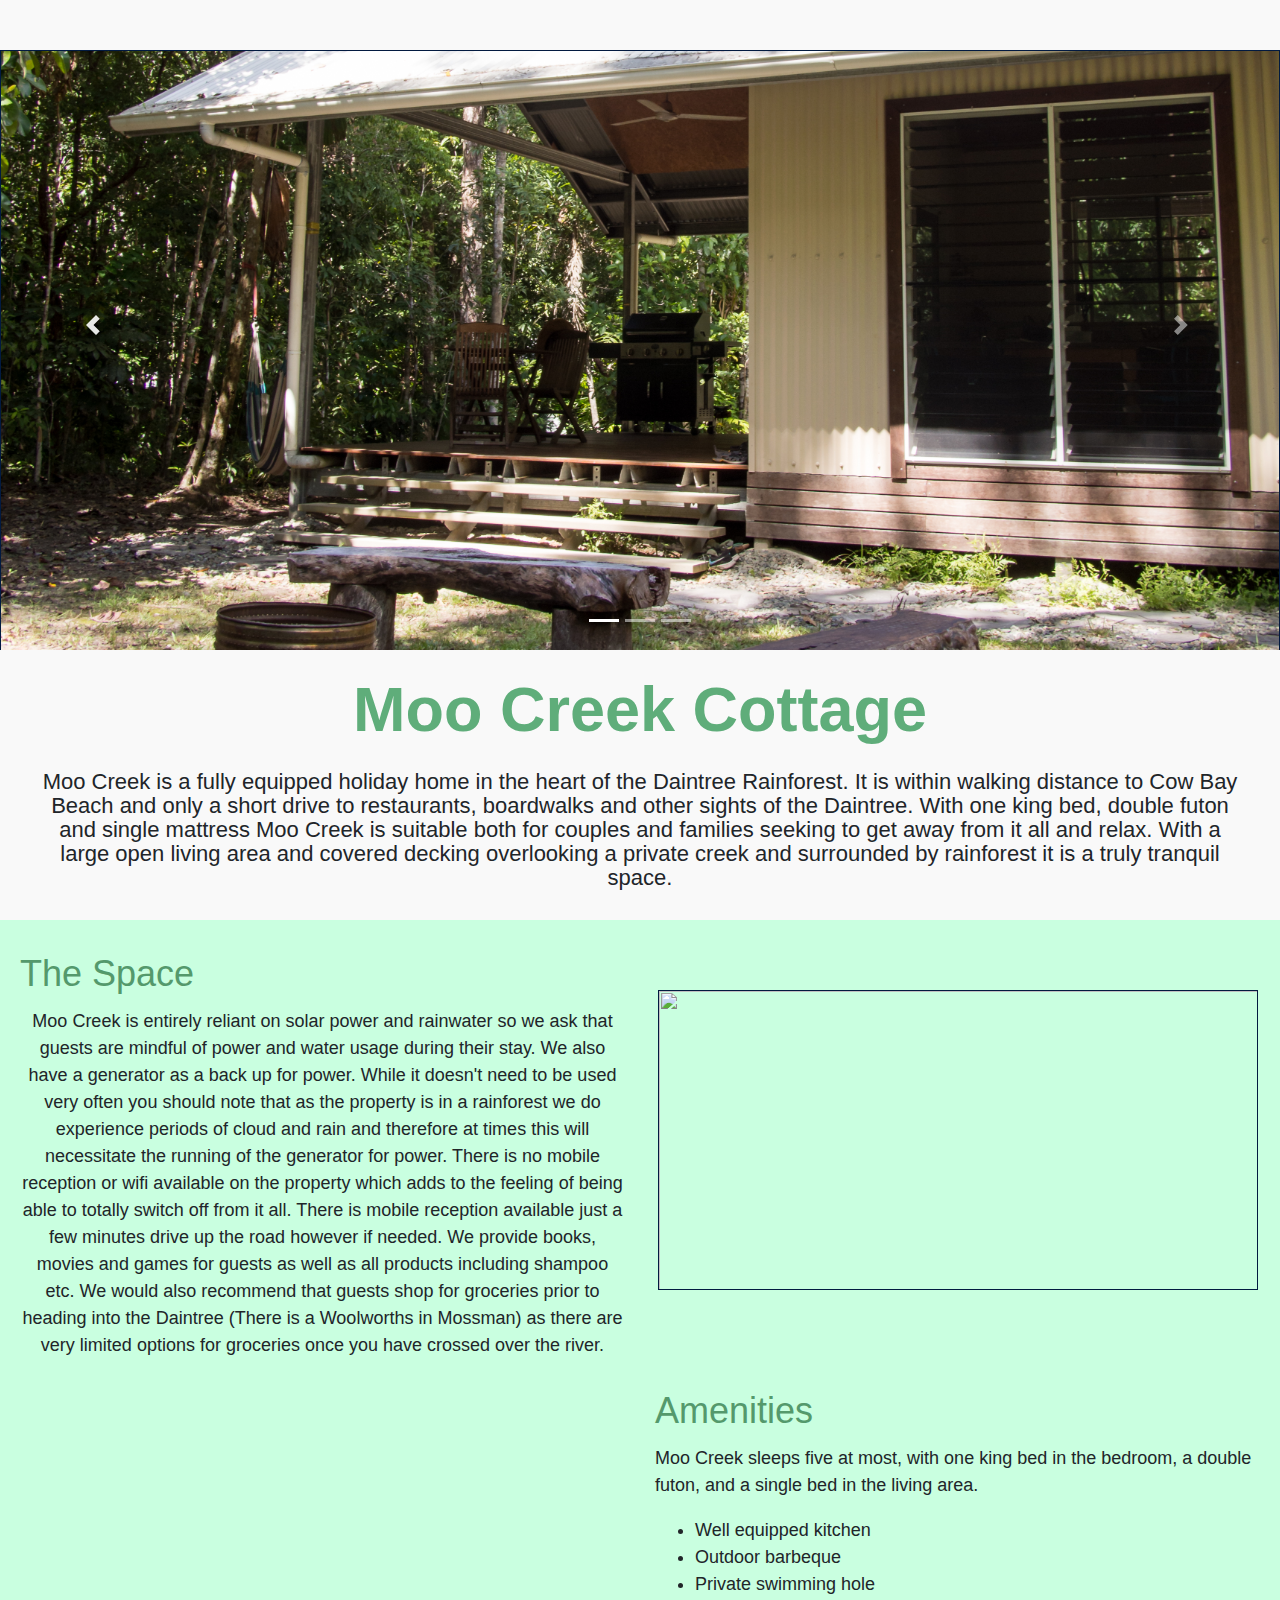
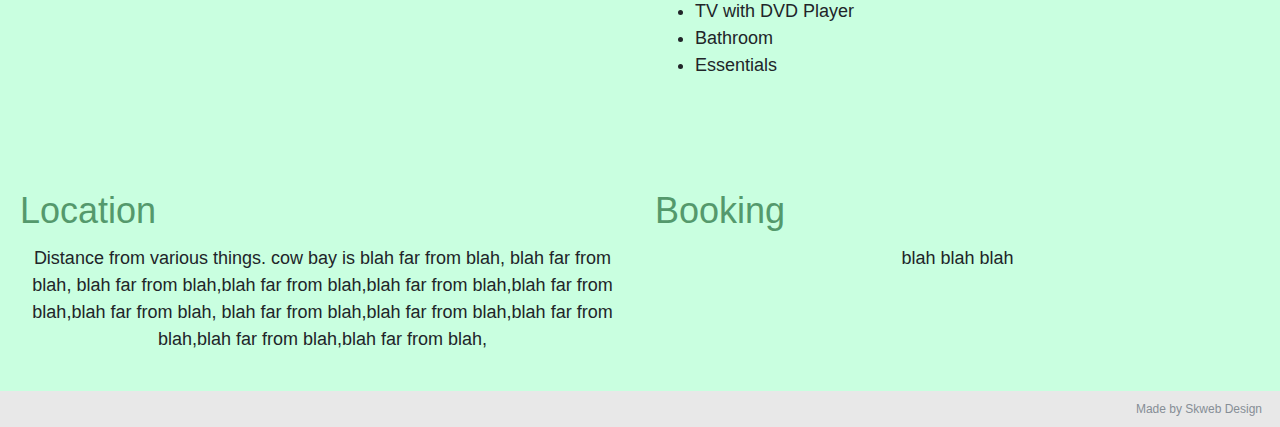
==== index.html @ ee24e4d2 "ahhhhhhhhhhhhhh" ====
<html>

  <head>
    <link rel="stylesheet" href="bootstrap.css">
    <link rel="stylesheet" href="main.css">
	<script src="https://code.jquery.com/jquery-1.9.1.min.js"></script>
	<script src="bootstrap.js"></script>
    <link rel="icon" type="image/x-icon" href="moo3.jpg">
  </head>
  <title>Moo Creek Guest House</title>

  <body>

	<div id="carousel" class="carousel slide" data-ride="carousel">
	  <ol class="carousel-indicators">
		<li data-target="#carousel" data-slide-to="0" class="active"></li>
		<li data-target="#carousel" data-slide-to="1"></li>
		<li data-target="#carousel" data-slide-to="2"></li>
	  </ol>
	  <div class="carousel-inner">
		<div class="carousel-item active" style="max-height:600px">
		  <img class="d-block w-100" src="img/final/cowbay-11.jpg" alt="First slide">
		</div>
		<div class="carousel-item" style="max-height:600px">
		  <img class="d-block w-100" src="img/final/cowbay-13.jpg" alt="Second slide">
		</div>
		<div class="carousel-item" style="max-height:600px">
		  <img class="d-block w-100" src="img/final/cowbay-14.jpg" alt="Third slide">
		</div>
	  </div>
	  <a class="carousel-control-prev" href="#carousel" role="button" data-slide="prev">
		<span class="carousel-control-prev-icon" aria-hidden="true"></span>
		<span class="sr-only">Previous</span>
	  </a>
	  <a class="carousel-control-next" href="#carousel" role="button" data-slide="next">
		<span class="carousel-control-next-icon" aria-hidden="true"></span>
		<span class="sr-only">Next</span>
	  </a>
	</div>
	<center><h1>Moo Creek Cottage</h1></center>
	<center><h3 style="padding-left:40px; padding-right:40px;">Moo Creek is a fully equipped holiday home in the heart of the Daintree Rainforest.
			It is within walking distance to Cow Bay Beach and only a short drive to restaurants, boardwalks and other
			sights of the Daintree. With one king bed, double futon and single mattress
			Moo Creek is suitable both for couples and families seeking to get away from it all and relax. With a large open
			living area and covered decking overlooking a private creek and surrounded by rainforest it is a truly tranquil space.</h3></center>
  <div class="sections">
		<div class="row">
			<div class="col">
			<h2>The Space</h2>
			<center><p>Moo Creek is entirely reliant on solar power and rainwater so we ask that guests are mindful of
			power and water usage during their stay. We also have a generator as a back up for power. While it doesn't need to be used
			very often you should note that as the property is in a rainforest we do experience periods of cloud and rain and therefore
			at times this will necessitate the running of the generator for power. There is no mobile reception or wifi available on the
			property which adds to the feeling of being able to totally switch off from it all. There is mobile reception available just a
			few minutes drive up the road however if needed. We provide books, movies and games for guests as well as all products including
			shampoo etc. We would also recommend that guests shop for groceries prior to heading into the Daintree (There is a Woolworths
			in Mossman) as there are very limited options for groceries once you have crossed over the river.</p></center>
			</div>
			<div class="col"><center><img src="img/final/side.jpg" width="600" height="300"></center></div>
		</div>
		<div class="row">
			<div class="col"><center><iframe src="https://www.google.com/maps/embed?pb=!1m14!1m12!1m3!1d1706.4414529699604!2d145.46121528055943!3d-16.229095402511682!2m3!1f0!2f0!3f0!3m2!1i1024!2i768!4f13.1!5e0!3m2!1sen!2sau!4v1521513320736" width="600" height="400" frameborder="0" style="border:0" allowfullscreen></iframe></center></div>
			<div class="col">
				<h2>Amenities</h2>
				<p>Moo Creek sleeps five at most, with one king bed in the bedroom, a double futon, and a single bed in the living area.</p>
        <ul>
          <li>Well equipped kitchen</li>
          <li>Outdoor barbeque</li>
          <li>Private swimming hole</li>
          <li>TV with DVD Player</li>
          <li>Bathroom</li>
          <li>Essentials</li>
        </ul>
			</div>
		</div>
    <div class="row">
      <div class="col">
        <h2>Location</h2>
        <center><p>Distance from various things. cow bay is blah far from blah, blah far from blah,
        blah far from blah,blah far from blah,blah far from blah,blah far from blah,blah far from blah,
      blah far from blah,blah far from blah,blah far from blah,blah far from blah,blah far from blah,</p></center>
      </div>
      <div class="col">
        <h2>Booking</h2>
        <center><p>blah blah blah</p>
      </div>
    </div>
	</div>
		<ul class="nav justify-content-end">
	  <li class="nav-item">
		<a href ="https://www.skwebdesign.com.au" class="nav-link disabled">Made by Skweb Design</a>
	  </li>
	</ul>
  </body>
</html>
---- main.css ----
html,body {
  font-family: 'Raleway', sans-serif;
  font-size: 18px;
  overflow-x: hidden;
  background-color: #f9f9f9;
}

h1,h2 {
  margin: 0.4em 0;
}
h1 {
  color: #5fad7a;
  font-size: 3.5em;
  font-weight: bold;
}
.sections{
  padding: 20px;
  background-color: #c9ffe0;
}
h2 {
  font-weight: 400;
  font-size: 2em;
  color: #54996c;
}
h3{
  font-family: 'Raleway', sans-serif;
  font-weight: 400;
  font-size: 22px;
  padding-bottom: 20px;
}
img {
  margin-top:50px;
   border:1px solid #021a40;
}
.carousel{
width:100%;
}

.nav{
	font-size: 12px;
	background-color: #e8e8e8;
}
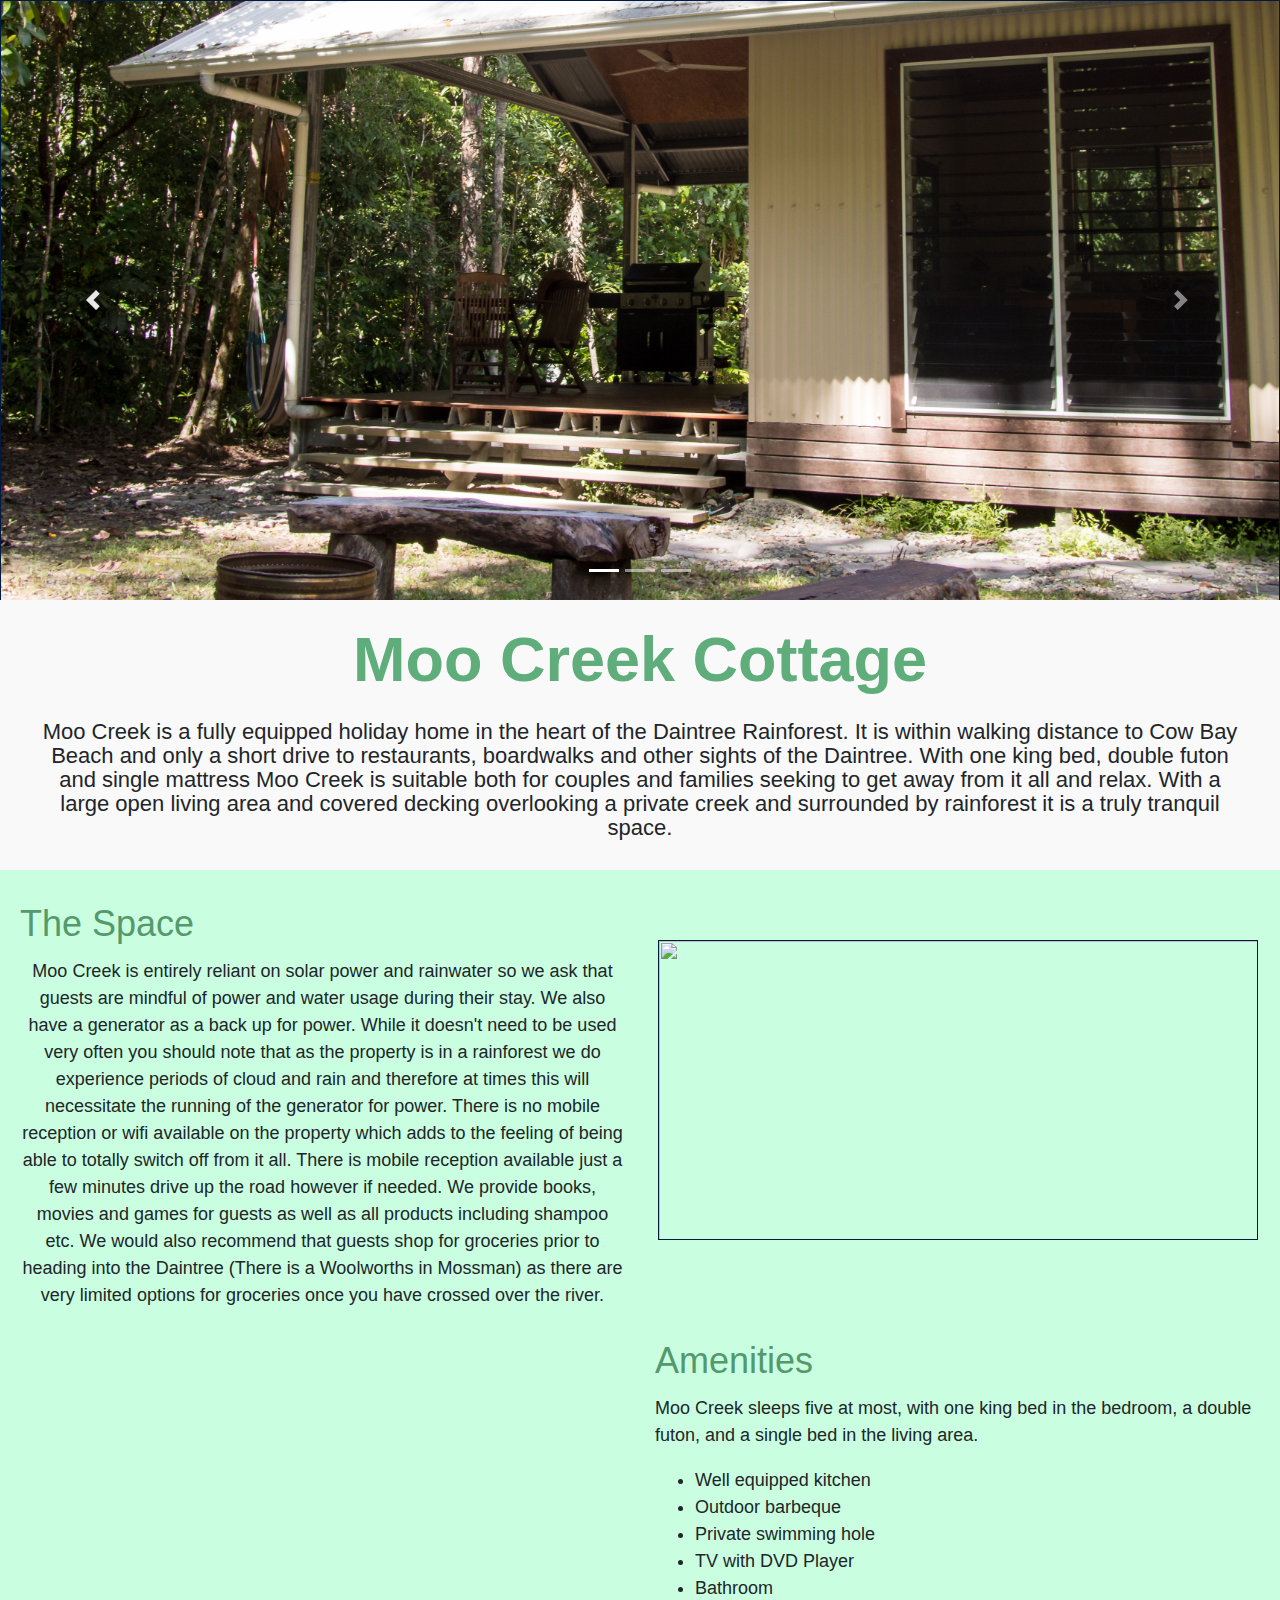
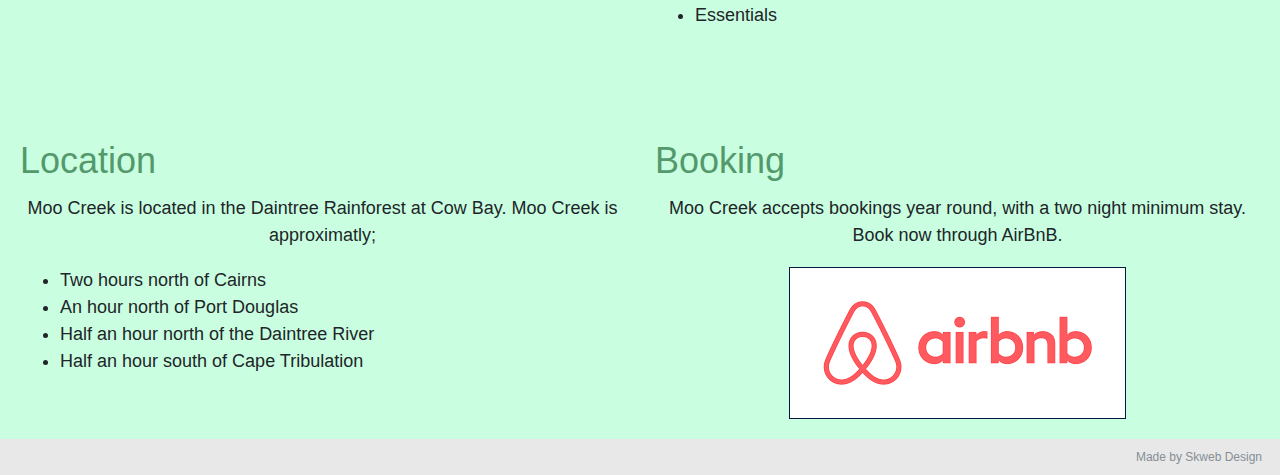
==== commit 28959714: "updates" ====
--- a/index.html
+++ b/index.html
@@ -7,7 +7,7 @@
 	<script src="bootstrap.js"></script>
     <link rel="icon" type="image/x-icon" href="moo3.jpg">
   </head>
-  <title>Moo Creek Guest House</title>
+  <title>Moo Creek Cottage</title>
 
   <body>
 
@@ -56,7 +56,7 @@
 			shampoo etc. We would also recommend that guests shop for groceries prior to heading into the Daintree (There is a Woolworths
 			in Mossman) as there are very limited options for groceries once you have crossed over the river.</p></center>
 			</div>
-			<div class="col"><center><img src="img/final/side.jpg" width="600" height="300"></center></div>
+			<div class="col"><center><img src="img/final/side.jpg" width="600" height="300" style="margin-top:50px;"></center></div>
 		</div>
 		<div class="row">
 			<div class="col"><center><iframe src="https://www.google.com/maps/embed?pb=!1m14!1m12!1m3!1d1706.4414529699604!2d145.46121528055943!3d-16.229095402511682!2m3!1f0!2f0!3f0!3m2!1i1024!2i768!4f13.1!5e0!3m2!1sen!2sau!4v1521513320736" width="600" height="400" frameborder="0" style="border:0" allowfullscreen></iframe></center></div>
@@ -76,13 +76,18 @@
     <div class="row">
       <div class="col">
         <h2>Location</h2>
-        <center><p>Distance from various things. cow bay is blah far from blah, blah far from blah,
-        blah far from blah,blah far from blah,blah far from blah,blah far from blah,blah far from blah,
-      blah far from blah,blah far from blah,blah far from blah,blah far from blah,blah far from blah,</p></center>
+        <center><p>Moo Creek is located in the Daintree Rainforest at Cow Bay. Moo Creek is approximatly;</p></center>
+        <ul>
+          <li>Two hours north of Cairns</li>
+          <li>An hour north of Port Douglas</li>
+          <li>Half an hour north of the Daintree River
+          <li>Half an hour south of Cape Tribulation</li>
+        </ul>
       </div>
       <div class="col">
         <h2>Booking</h2>
-        <center><p>blah blah blah</p>
+        <center><p>Moo Creek accepts bookings year round, with a two night minimum stay. Book now through AirBnB.</p>
+        <center><a href="https://www.airbnb.com.au/rooms/20875650?s=51"> <img src="img/AirBnB.png" alt="AirBnB Link"></a>
       </div>
     </div>
 	</div>
--- a/main.css
+++ b/main.css
@@ -29,7 +29,6 @@
   padding-bottom: 20px;
 }
 img {
-  margin-top:50px;
    border:1px solid #021a40;
 }
 .carousel{
